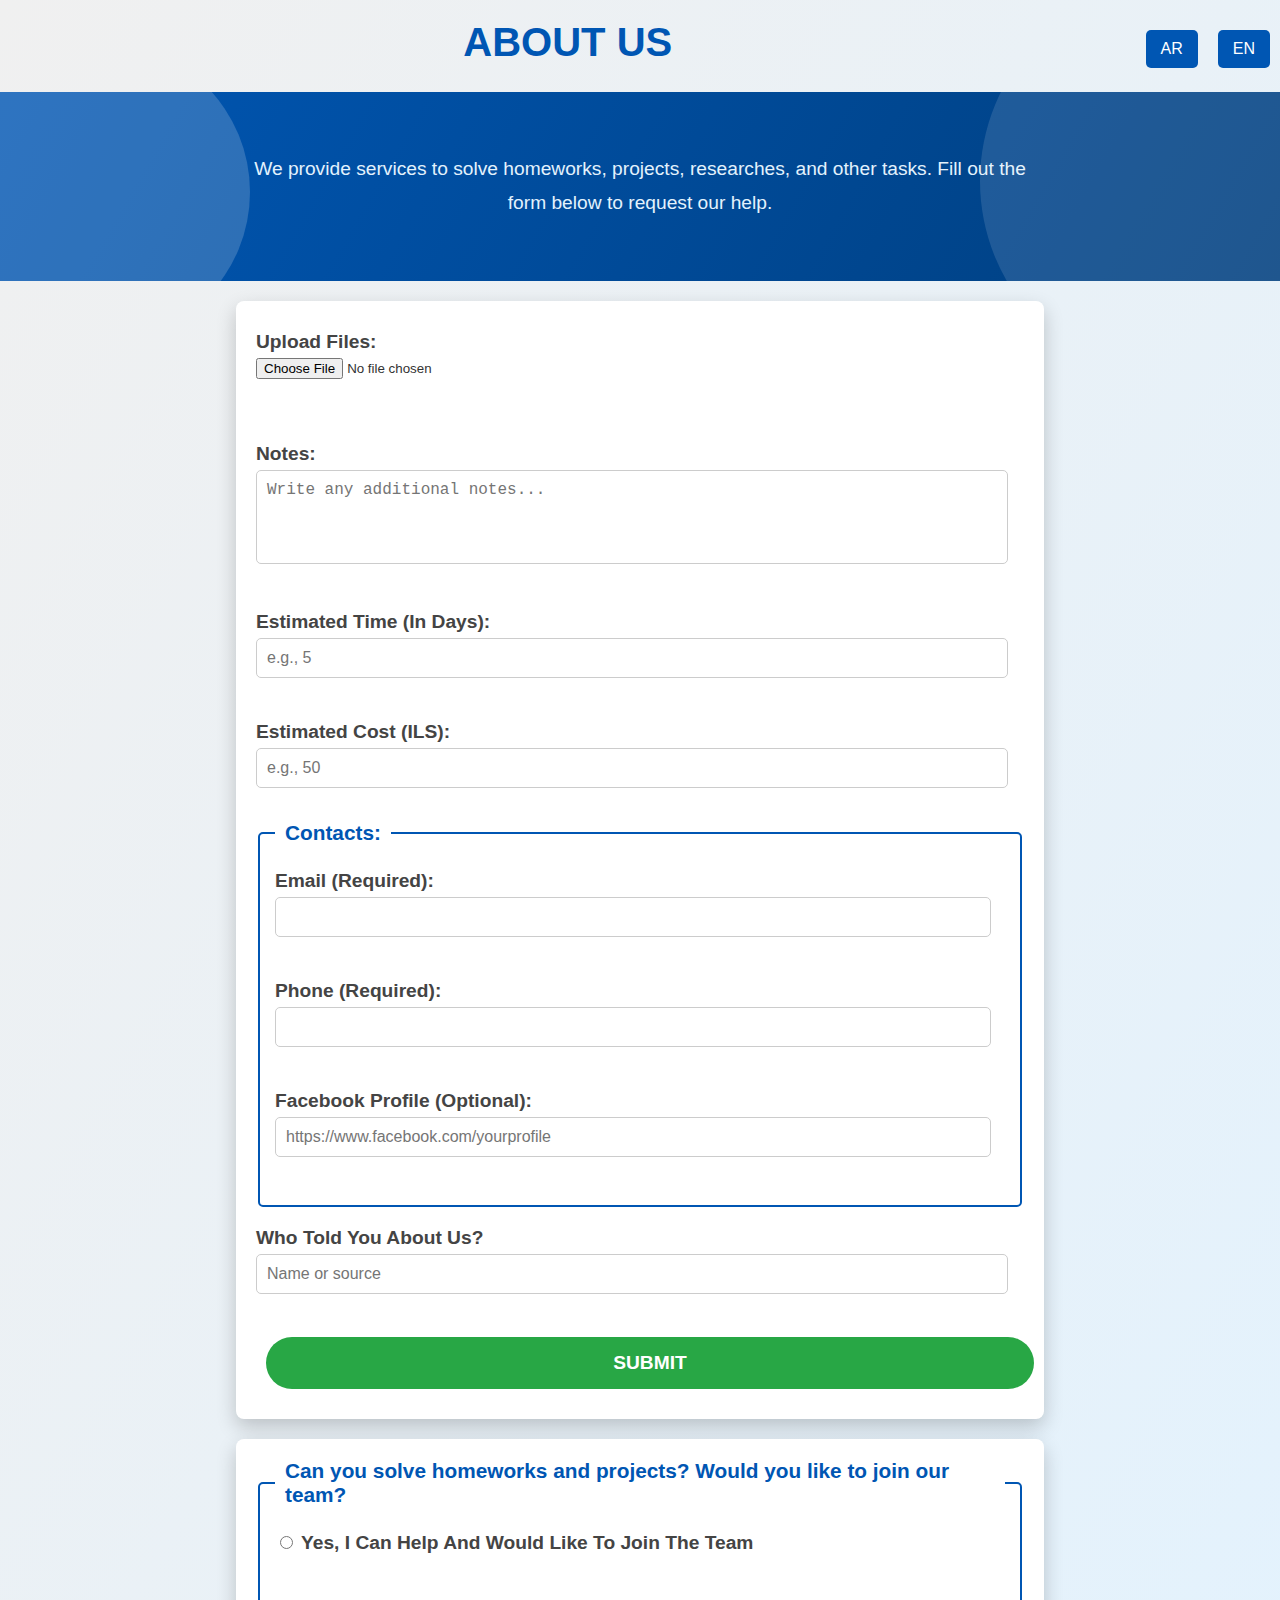
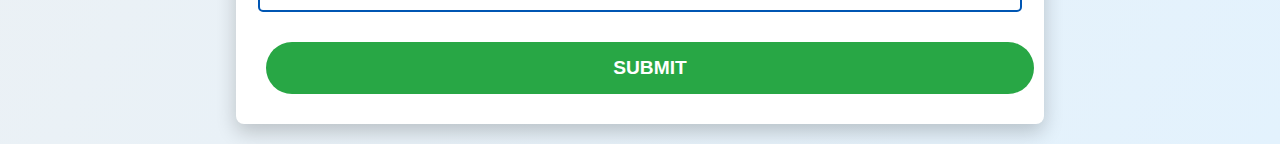
==== index.html @ 8b7a91d2 "Add files via upload" ====
<!DOCTYPE html>
<html lang="en">
<head>
    <meta charset="UTF-8">
    <meta name="viewport" content="width=device-width, initial-scale=1.0">
    <title>Services Form</title>
    <link rel="stylesheet" href="./css/main.css">
    
    <script src="./pages/main.js"></script>
</head>
<body>

<button onclick="switchLanguage('en')" style="float: right;" class="stick" title="Switch to English">EN</button>
<button onclick="switchLanguage('ar')" style="float: right;"  class="stick" title="التبديل إلى العربية">AR</button>
<!-- <button id="qrButton">QR Code</button> -->
<!-- 
<div id="qrDialog" class="dialog">
  <div class="dialog-content">
    <span id="closeBtn" class="close-btn">&times;</span>
    <h2>QR Code</h2>
    <div id="qrContainer">
        <img src="[data-uri]" alt="">
    </div>
  </div>
</div> -->

<!-- <script src="https://cdn.jsdelivr.net/npm/qrcode"></script>
<script >
    const qrButton = document.getElementById('qrButton');
    const qrDialog = document.getElementById('qrDialog');
    const closeBtn = document.getElementById('closeBtn');
    const qrContainer = document.getElementById('qrContainer');

    qrButton.addEventListener('click', () => {
      qrDialog.style.display = 'flex';
      const qrCodeData = 'https://www.example.com';
      generateQRCode(qrContainer, qrCodeData);
    });

    closeBtn.addEventListener('click', () => {
      qrDialog.style.display = 'none';
    });

    function generateQRCode(container, data) {
      container.innerHTML = '';
      QRCode.toCanvas(container, data, function (error) {
        if (error) {
          console.error(error);
        }
      });
    }
</script> -->

<h1 class="en">About Us</h1>
<h1 class="ar" style="display: none;">معلومات عنا</h1>

<section id="about-us">
    <div class="about-container">
        <p class="en">We provide services to solve homeworks, projects, researches, and other tasks. Fill out the form below to request our help.</p>
        <p class="ar" style="display: none;">نحن نقدم خدمات لحل الواجبات المنزلية والمشاريع والأبحاث والمهام الأخرى. املأ النموذج أدناه لطلب المساعدة.</p>
    </div>
</section>

<form action="/submit" method="post" enctype="multipart/form-data">
    <div id="file-upload-section">
        <label class="en" for="file">Upload Files:</label>
        <label class="ar" for="file" style="display: none;">تحميل الملفات:</label>
        <input type="file" id="file" name="file[]" required>
        <br><br>
    </div>
    <button type="button" id="add-more-files" style="display: none;">Add More Files</button>
    <br><br>

    <label class="en" for="notes">Notes:</label>
    <label class="ar" for="notes" style="display: none;">ملاحظات:</label>
    <textarea id="notes" name="notes" rows="4" cols="50" placeholder="Write any additional notes..."></textarea><br><br>

    <label class="en" for="time">Estimated Time (in days):</label>
    <label class="ar" for="time" style="display: none;">الوقت المتوقع (بالأيام):</label>
    <input type="number" class="res"  id="time" name="time" placeholder="e.g., 5" required><br><br>

    <label class="en" for="cost">Estimated Cost (ILS):</label>
    <label class="ar" for="cost" style="display: none;">التكلفة المقدرة (بالشيكل):</label>
    <input type="number"  class="res" id="cost" name="cost" placeholder="e.g., 50" required><br><br>

    <fieldset>
        <legend class="en">Contacts:</legend>
        <legend class="ar" style="display: none;">جهات الاتصال:</legend>

        <label class="en" for="email">Email (required):</label>
        <label class="ar" for="email" style="display: none;">البريد الإلكتروني (إلزامي):</label>
        <input type="email"  class="res" id="email" name="email" required><br><br>

        <label class="en" for="phone">Phone (required):</label>
        <label class="ar" for="phone" style="display: none;">رقم الهاتف (إلزامي):</label>
        <input type="tel"  class="res" id="phone" name="phone" required><br><br>

        <label class="en" for="facebook">Facebook Profile (optional):</label>
        <label class="ar" for="facebook" style="display: none;">حساب فيسبوك (اختياري):</label>
        <input type="url" id="facebook" class="res"  name="facebook" placeholder="https://www.facebook.com/yourprofile"><br><br>
    </fieldset>

    <label class="en" for="referral">Who told you about us?</label>
    <label class="ar" for="referral" style="display: none;">من أخبرك عنا؟</label>
    <input type="text" id="referral" class="res"  name="referral" placeholder="Name or source"><br><br>

    <button class="en" type="submit">Submit</button>
    <button class="ar" type="submit" style="display: none;">إرسال</button>
</form>
<form action="/servicesSite/pages/jointeam.php" method="post" enctype="multipart/form-data">
 

  <fieldset>
      <legend class="en">Can you solve homeworks and projects? Would you like to join our team?</legend>
      <legend class="ar" style="display: none;">هل يمكنك حل الواجبات المنزلية والمشاريع؟ هل ترغب في الانضمام إلى فريقنا؟</legend>

      <label class="en">
          <input type="radio" name="teamJoin" value="yes" id="joinTeamYes"> Yes, I can help and would like to join the team
      </label><br>
      <label class="ar" style="display: none;">
          <input type="radio" name="teamJoin" value="yes" id="joinTeamYes"> نعم، يمكنني المساعدة وأرغب في الانضمام إلى الفريق
      </label><br>

      


      <div id="teamQualifications" style="display: none;">
          <label class="en" for="name">Full Name:</label>
          <label class="ar" for="name" style="display: none;">الاسم الكامل:</label>
          <input type="text" id="name" name="name" placeholder="Your full name" required><br><br>

          <label class="en" for="skills">Skills/Experience:</label>
          <label class="ar" for="skills" style="display: none;">المهارات / الخبرات:</label>
          <textarea id="skills" name="skills" rows="4" cols="50" placeholder="Describe your skills or experience in solving homeworks/projects..." required></textarea><br><br>

          <label class="en" for="availability">Availability (hours per week):</label>
          <label class="ar" for="availability" style="display: none;">التوفر (ساعات في الأسبوع):</label>
          <input type="number" id="availability" name="availability" placeholder="e.g., 10 hours" required><br><br>

          <label class="en" for="portfolio">Portfolio or Work Samples (optional):</label>
          <label class="ar" for="portfolio" style="display: none;">محفظة الأعمال أو عينات العمل (اختياري):</label>
          <input type="url" id="portfolio" name="portfolio" placeholder="Link to your portfolio or work samples (if any)"><br><br>
      </div>
  </fieldset>

  <button class="en" type="submit">Submit</button>
  <button class="ar" type="submit" style="display: none;">إرسال</button>
</form>

<script>
  
  document.getElementById('joinTeamYes').addEventListener('change', function() {
      document.getElementById('teamQualifications').style.display = 'block';
  });


</script>

</body>
</html>
---- css/main.css ----
body {
    font-family: Arial, sans-serif;
    margin: 0;
    padding: 0;
    background: linear-gradient(120deg, #f0f0f0, #e3f2fd);
    color: #333;
    overflow-x: hidden;
}


h1 {
    text-align: center;
    margin-top: 20px;
    font-size: 2.5em;
    color: #0056b3;
    text-transform: uppercase;
    animation: fadeIn 1.5s ease-in-out;
}

button {
    background-color: #0056b3;
    color: #fff;
    border: none;
    padding: 10px 15px;
    margin: 10px;
    cursor: pointer;
    border-radius: 5px;
    font-size: 1rem;
    transition: all 0.3s ease-in-out;
}

button:hover {
    background-color: #003f7f;
    transform: scale(1.1);
    box-shadow: 0 4px 15px rgba(0, 0, 0, 0.3);
}


form {
    width: 60%;
    margin: 20px auto;
    background: #ffffff;
    box-shadow: 0 8px 20px rgba(0, 0, 0, 0.2);
    padding: 20px;
    border-radius: 8px;
    animation: slideIn 1s ease-in-out;
}

label {
    font-weight: bold;
    display: block;
    margin: 10px 0 5px;
    color: #444;
    font-size: 1.2rem;
    text-transform: capitalize;
}

input[type="text"],
input[type="email"],
input[type="number"],
input[type="url"],
input[type="tel"],
textarea {
    width: 100%;
    padding: 10px;
    margin-bottom: 15px;
    border: 1px solid #ccc;
    border-radius: 5px;
    font-size: 1rem;
    transition: all 0.3s ease-in-out;
}

input:focus,
textarea:focus {
    border-color: #0056b3;
    outline: none;
    box-shadow: 0 0 8px rgba(0, 86, 179, 0.5);
}

textarea {
    resize: none;
}

fieldset {
    border: 2px solid #0056b3;
    padding: 15px;
    border-radius: 5px;
    margin-bottom: 20px;
    animation: fadeIn 1.5s ease-in-out;
}

legend {
    font-weight: bold;
    font-size: 1.3rem;
    color: #0056b3;
    padding: 0 10px;
}


button[type="submit"] {
    width: 100%;
    background-color: #28a745;
    border-radius: 50px;
    padding: 15px;
    font-size: 1.2rem;
    font-weight: bold;
    text-transform: uppercase;
    transition: all 0.3s ease-in-out;
}

button[type="submit"]:hover {
    background-color: #218838;
    transform: scale(1.05);
    box-shadow: 0 4px 15px rgba(40, 167, 69, 0.3);
}


@keyframes fadeIn {
    from {
        opacity: 0;
        transform: translateY(20px);
    }
    to {
        opacity: 1;
        transform: translateY(0);
    }
}

@keyframes slideIn {
    from {
        opacity: 0;
        transform: translateX(-50%);
    }
    to {
        opacity: 1;
        transform: translateX(0);
    }
}


input:hover,
textarea:hover {
    border-color: #28a745;
    transform: scale(1.02);
}

@keyframes scrollFade {
    0% {
        transform: translateY(30px);
        opacity: 0;
    }
    100% {
        transform: translateY(0);
        opacity: 1;
    }
}

form,
h1 {
    animation: scrollFade 1.2s ease-out;
}


@media (max-width: 768px) {
    form {
        width: 90%;
    }
form textarea{
    width: 95%;
}
form .res{
    width: 95%;
}
    h1 {
        font-size: 2rem;
    }

    button {
        font-size: 0.9rem;
    }
}

#about-us {
    background: linear-gradient(120deg, #0056b3, #003f7f);
    color: #ffffff;
    padding: 60px 20px;
    text-align: center;
    position: relative;
    overflow: hidden;
}

.about-container {
    max-width: 800px;
    margin: 0 auto;
    animation: fadeIn 1.5s ease-in-out;
}

#about-us h1 {
    font-size: 3rem;
    margin-bottom: 20px;
    font-weight: bold;
    text-transform: uppercase;
    letter-spacing: 2px;
    color: #ffffff;
    text-shadow: 0 4px 10px rgba(0, 0, 0, 0.4);
    animation: slideIn 1s ease-in-out;
}

#about-us p {
    font-size: 1.2rem;
    line-height: 1.8;
    margin: 0 auto;
    color: #e3f2fd;
    animation: fadeInUp 1.2s ease-in-out;
}


#about-us::before,
#about-us::after {
    content: '';
    position: absolute;
    border-radius: 50%;
    z-index: 0;
    opacity: 0.6;
}

#about-us::before {
    width: 300px;
    height: 300px;
    background: rgba(255, 255, 255, 0.3);
    top: -50px;
    left: -50px;
}

#about-us::after {
    width: 400px;
    height: 400px;
    background: rgba(255, 255, 255, 0.2);
    bottom: -100px;
    right: -100px;
}

@keyframes fadeIn {
    from {
        opacity: 0;
        transform: scale(0.5) translateY(20px);
    }
    to {
        opacity: 1;
        transform: scale(1) translateY(0);
    }
}
@keyframes fadeIn {
    0% {
        opacity: 0;
        transform: scale(0.4) rotate(-20deg) translateY(30px);
    }
    25% {
        opacity: 0.4;
        transform: scale(0.6) rotate(0deg) translateY(20px);
    }
    50% {
        opacity: 0.6;
        transform: scale(0.8) rotate(10deg) translateY(10px);
    }
    75% {
        opacity: 0.8;
        transform: scale(1) rotate(-5deg) translateY(5px);
    }
    100% {
        opacity: 1;
        transform: scale(1) rotate(0deg) translateY(0);
    }
}

form .res{
    width: 95%;
}
form textarea{
    width: 95%;
}

.stick {
    position: sticky;
    top: 0;
    z-index: 1000;

}

.stick:hover {
    background-color: #003f7f;
    transform: scale(1.1);
    box-shadow: 0 4px 15px rgba(0, 0, 0, 0.3);
}

.stick[style="float: right;"] {
    float: right;
}

.stick[onclick="switchLanguage('en')"] {
    top: 10px;
    left: 10px;
}

.stick[onclick="switchLanguage('ar')"] {
    top: 10px;
    right: 10px;
}

#qrContainer img {
    width: 100%;
    height: auto;
  }
          .dialog {
              display: none;
              position: fixed;
              z-index: 1000;
              left: 0;
              top: 0;
              width: 100%;
              height: 100%;
              background-color: rgba(0, 0, 0, 0.8);
              justify-content: center;
              align-items: center;
              flex-direction: column;
              text-align: center;
          }
  
          .dialog-content {
              background-color: white;
              padding: 20px;
              border-radius: 10px;
              box-shadow: 0 0 20px rgba(0, 0, 0, 0.3);
          }
  
          .close-btn {
              padding: 10px 20px;
              font-size: 16px;
              cursor: pointer;
              margin-top: 20px;
              border: none;
              background-color: #007bff;
              color: white;
              border-radius: 5px;
          }
  
          #qrContainer {
              margin-top: 20px;
          }
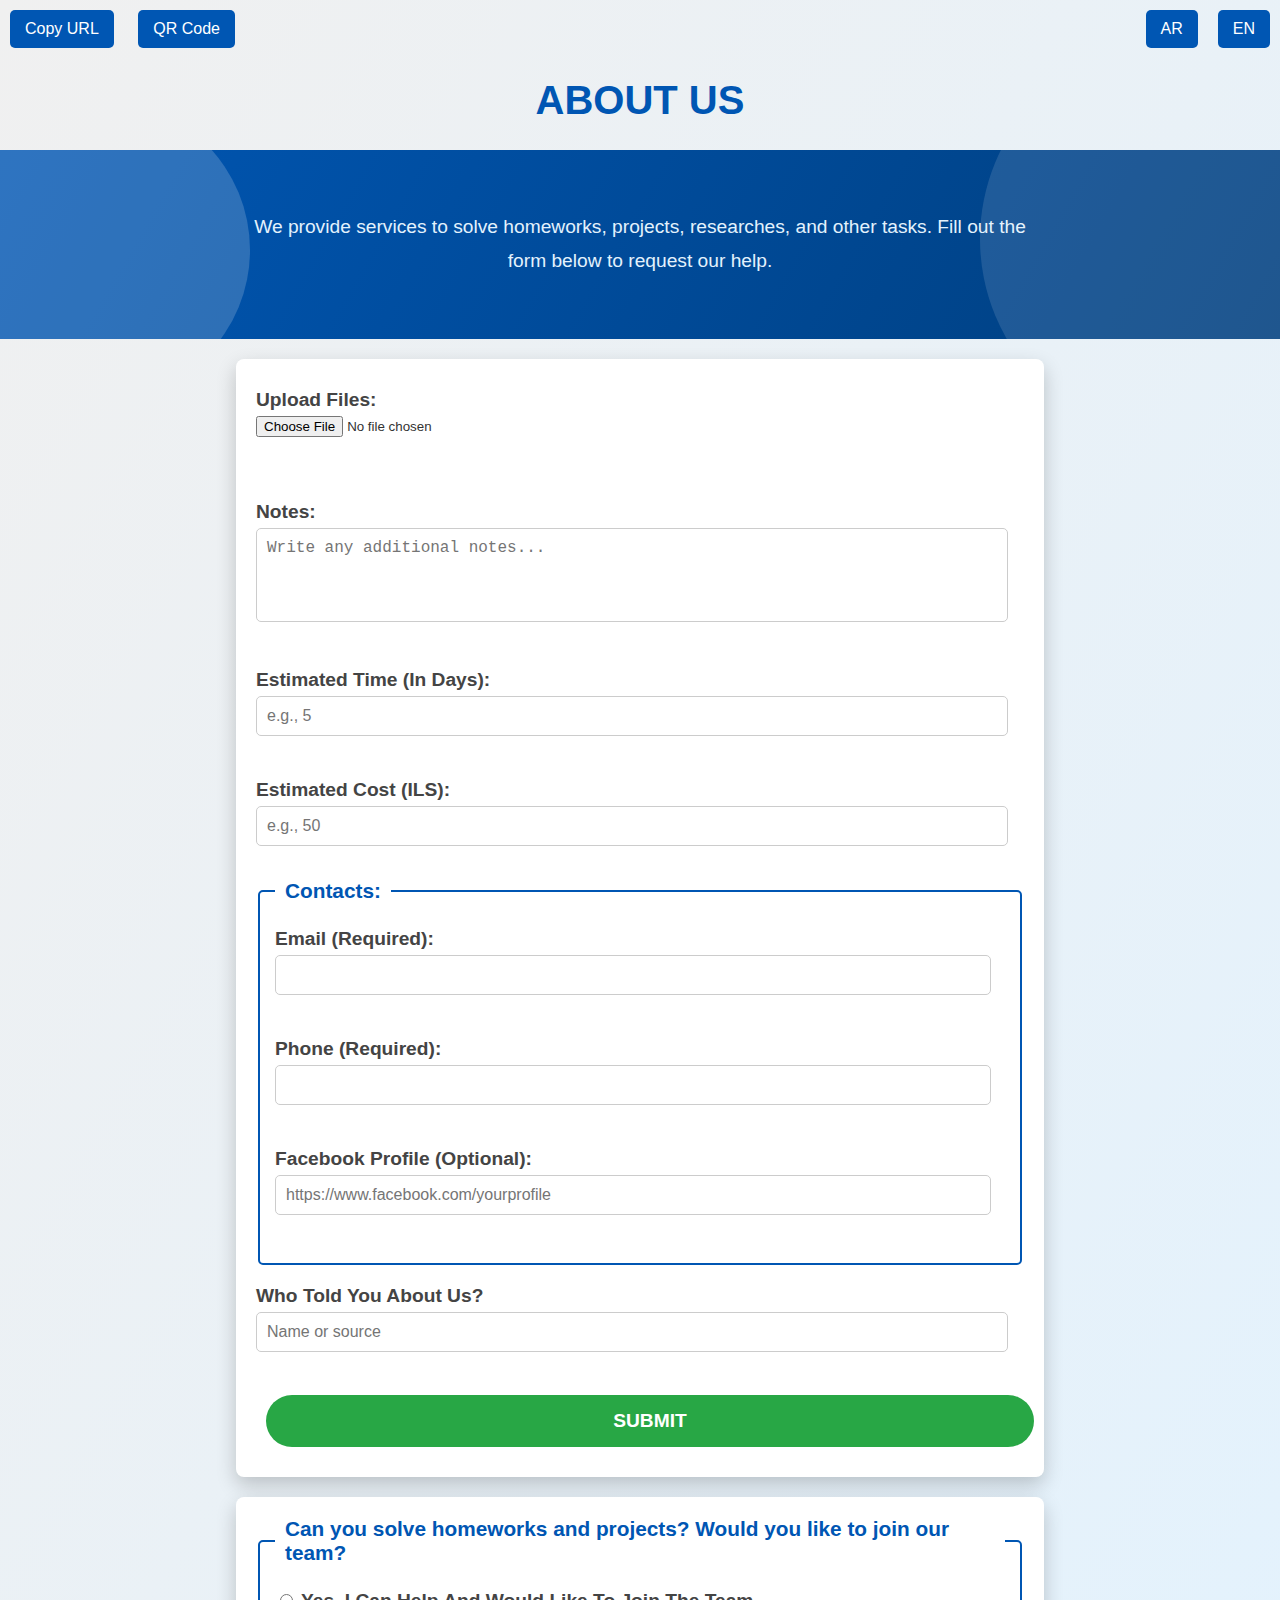
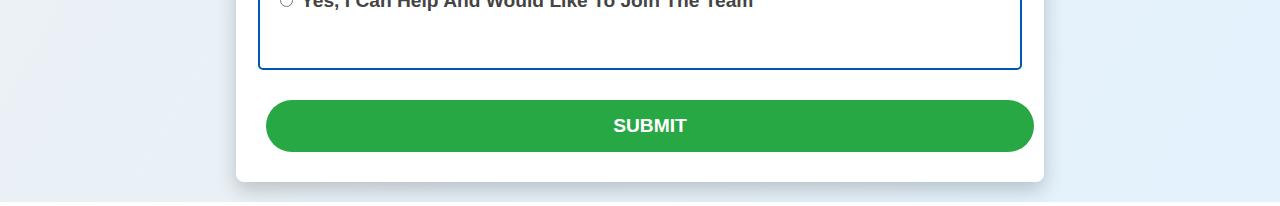
==== commit c76b5c09: "addqr" ====
--- a/index.html
+++ b/index.html
@@ -9,47 +9,49 @@
     <script src="./pages/main.js"></script>
 </head>
 <body>
-
+ 
+  <button id="copyButton">Copy URL</button>
+  <script>
+    const copyButton = document.getElementById('copyButton');
+    copyButton.addEventListener('click', function() {
+        const urlToCopy = 'https://worker195.github.io/Taskify/';
+        navigator.clipboard.writeText(urlToCopy).then(function() {
+            
+        }).catch(function(error) {
+           
+        });
+    });
+</script>
 <button onclick="switchLanguage('en')" style="float: right;" class="stick" title="Switch to English">EN</button>
 <button onclick="switchLanguage('ar')" style="float: right;"  class="stick" title="التبديل إلى العربية">AR</button>
-<!-- <button id="qrButton">QR Code</button> -->
-<!-- 
+
+<button id="qrButton">QR Code</button>
+
 <div id="qrDialog" class="dialog">
-  <div class="dialog-content">
-    <span id="closeBtn" class="close-btn">&times;</span>
-    <h2>QR Code</h2>
-    <div id="qrContainer">
-        <img src="[data-uri]" alt="">
+    <div class="dialog-content">
+        <span id="closeBtn" class="close-btn">&times;</span>
+        <h2>QR Code</h2>
+        <div id="qrContainer">
+         
+            <img src="pages/qrimage.png" alt="Image" id="dialogImage" style="max-width: 100%; height: auto;">
+        </div>
     </div>
-  </div>
-</div> -->
+</div>
 
-<!-- <script src="https://cdn.jsdelivr.net/npm/qrcode"></script>
-<script >
+<script>
     const qrButton = document.getElementById('qrButton');
     const qrDialog = document.getElementById('qrDialog');
     const closeBtn = document.getElementById('closeBtn');
-    const qrContainer = document.getElementById('qrContainer');
 
     qrButton.addEventListener('click', () => {
-      qrDialog.style.display = 'flex';
-      const qrCodeData = 'https://www.example.com';
-      generateQRCode(qrContainer, qrCodeData);
+        qrDialog.style.display = 'flex';
     });
 
     closeBtn.addEventListener('click', () => {
-      qrDialog.style.display = 'none';
+        qrDialog.style.display = 'none';
     });
+</script>
 
-    function generateQRCode(container, data) {
-      container.innerHTML = '';
-      QRCode.toCanvas(container, data, function (error) {
-        if (error) {
-          console.error(error);
-        }
-      });
-    }
-</script> -->
 
 <h1 class="en">About Us</h1>
 <h1 class="ar" style="display: none;">معلومات عنا</h1>
--- a/css/main.css
+++ b/css/main.css
@@ -347,4 +347,31 @@
   
           #qrContainer {
               margin-top: 20px;
-          }+          }
+
+
+           #qrDialog {
+            display: none;
+            position: fixed;
+            top: 0;
+            left: 0;
+            width: 100%;
+            height: 100%;
+            background-color: rgba(0, 0, 0, 0.5);
+            justify-content: center;
+            align-items: center;
+        }
+        .dialog-content {
+            background-color: white;
+            padding: 20px;
+            text-align: center;
+            border-radius: 10px;
+            width: 300px;
+        }
+        .close-btn {
+            position: absolute;
+            top: 10px;
+            right: 10px;
+            font-size: 20px;
+            cursor: pointer;
+        }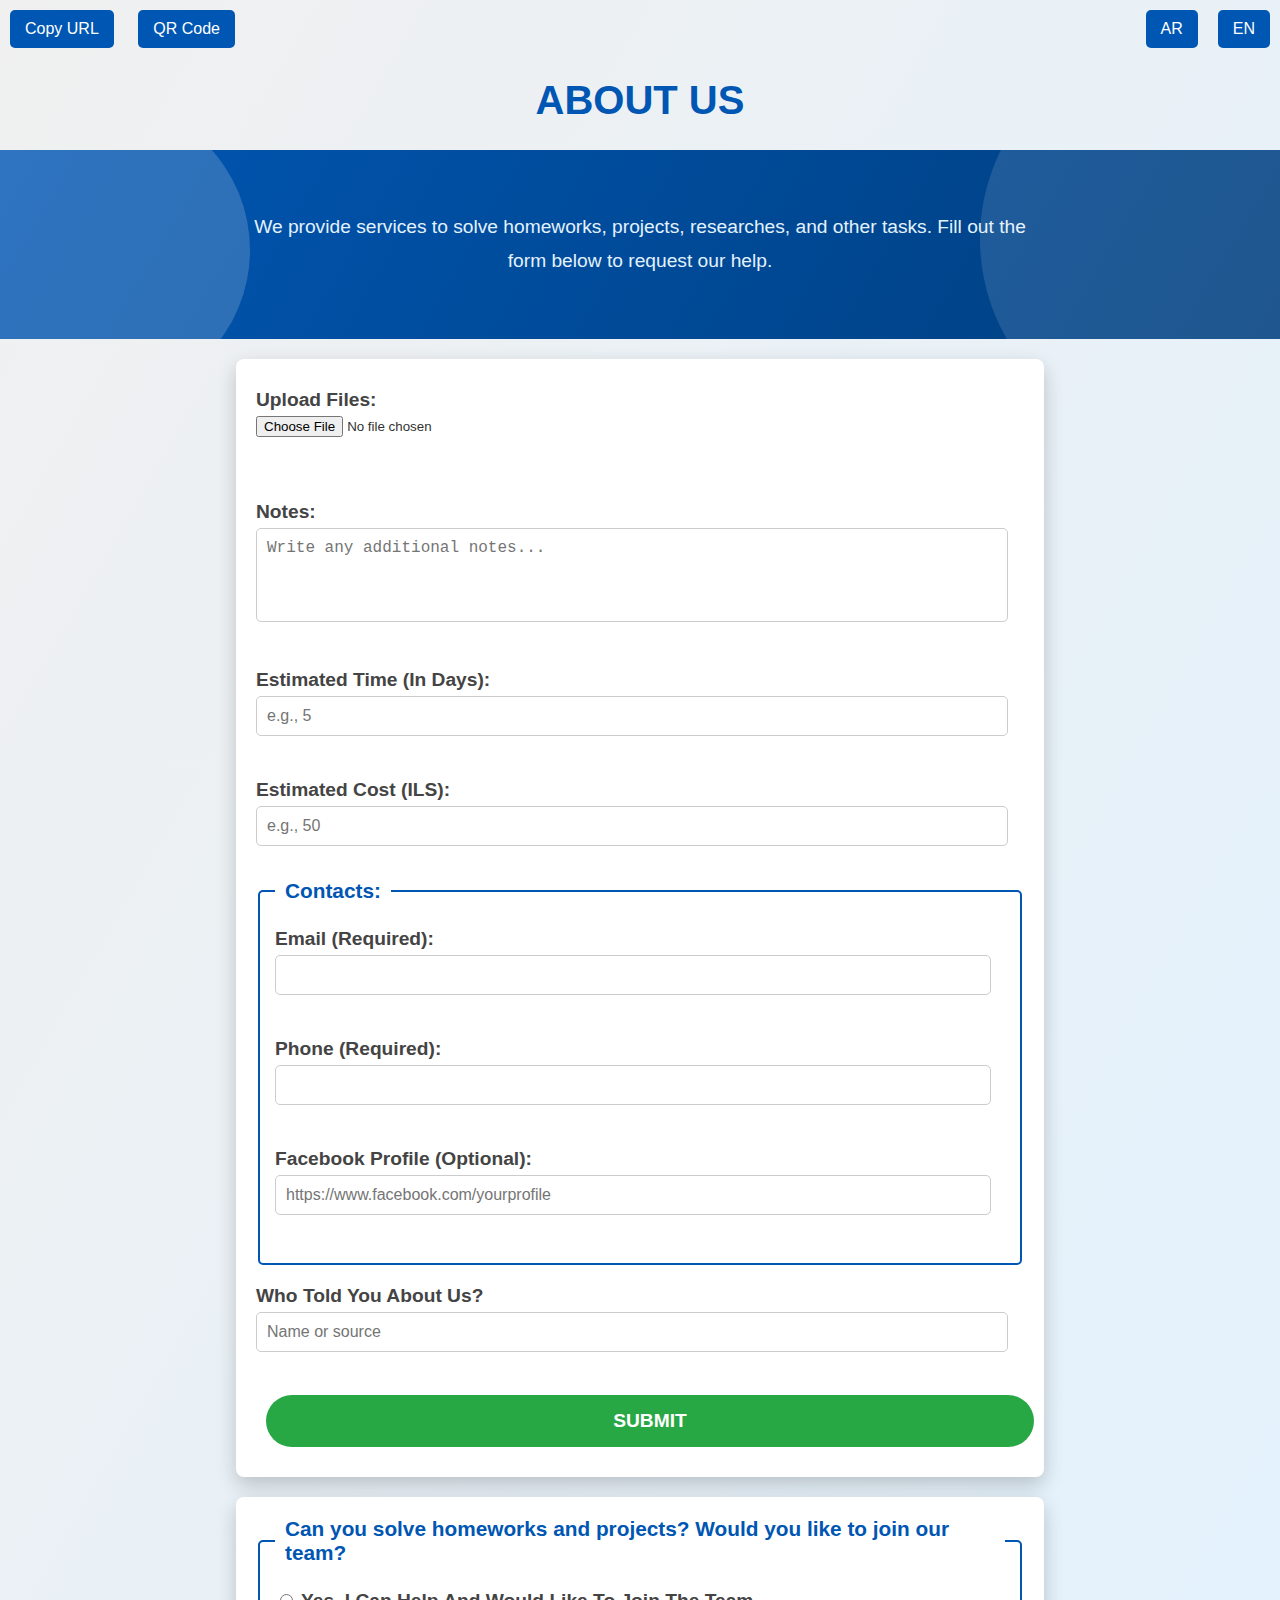
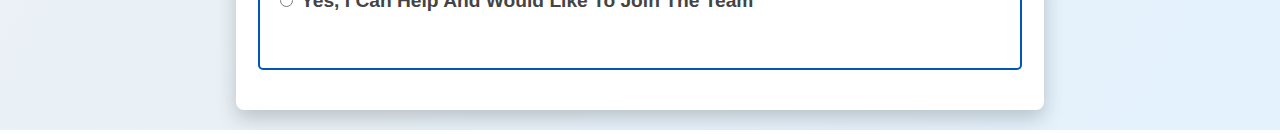
==== commit 7cb1e7a1: "add contact section" ====
--- a/index.html
+++ b/index.html
@@ -109,7 +109,7 @@
     <button class="en" type="submit">Submit</button>
     <button class="ar" type="submit" style="display: none;">إرسال</button>
 </form>
-<form action="/servicesSite/pages/jointeam.php" method="post" enctype="multipart/form-data">
+<form action="" method="post" enctype="multipart/form-data">
  
 
   <fieldset>
@@ -142,11 +142,70 @@
           <label class="en" for="portfolio">Portfolio or Work Samples (optional):</label>
           <label class="ar" for="portfolio" style="display: none;">محفظة الأعمال أو عينات العمل (اختياري):</label>
           <input type="url" id="portfolio" name="portfolio" placeholder="Link to your portfolio or work samples (if any)"><br><br>
+
+
+          <label class="en" for="contact">Contacts :</label>
+          <label class="ar" for="contact" style="display: none;">جهات الاتصال ::</label>
+          <div id="contactOptions">
+            <label for="phone2">
+                <input type="checkbox" name="contact" id="phone2" value="phone"> Phone
+            </label>
+            <input type="text" id="phoneValue" style="display: none;" placeholder="Enter your phone number">
+        
+            <label for="email2">
+                <input type="checkbox" name="contact" id="email2" value="email"> Email
+            </label>
+            <input type="text" id="emailValue" style="display: none;" placeholder="Enter your email">
+        
+            <label for="facebook2">
+                <input type="checkbox" name="contact" id="facebook2" value="facebook"> Facebook
+            </label>
+            <input type="text" id="facebookValue" style="display: none;" placeholder="Enter your Facebook profile">
+        </div>
+        <button class="en" type="submit" id="submitButton">Submit</button>
+        <button class="ar" type="submit" style="display: none;" id="submitButton">إرسال</button>
+        <script>
+          const contactOptions = document.querySelectorAll('input[name="contact"]');
+          const phoneInput = document.getElementById('phoneValue');
+          const emailInput = document.getElementById('emailValue');
+          const facebookInput = document.getElementById('facebookValue');
+          const submitButton = document.getElementById('submitButton');
+      
+          contactOptions.forEach(option => {
+              option.addEventListener('change', () => {
+                  toggleInput(option);
+              });
+          });
+      
+          function toggleInput(option) {
+           
+      
+              if (option.value === 'phone') {
+                  phoneInput.style.display = phoneInput.style.display == 'inline-block'?'none':'inline-block';
+              } else if (option.value === 'email') {
+                emailInput.style.display = emailInput.style.display == 'inline-block'?'none':'inline-block';
+              } else if (option.value === 'facebook') {
+                facebookInput.style.display = facebookInput.style.display == 'inline-block'?'none':'inline-block';
+              }
+          }
+      
+          submitButton.addEventListener('click', () => {
+              if (phoneInput.style.display === 'inline-block' && phoneInput.value !== '') {
+                  
+              } else if (emailInput.style.display === 'inline-block' && emailInput.value !== '') {
+                 
+              } else if (facebookInput.style.display === 'inline-block' && facebookInput.value !== '') {
+                
+              } else {
+                  alert('Please fill out one contact field');
+              }
+          });
+      </script>
+      
       </div>
   </fieldset>
 
-  <button class="en" type="submit">Submit</button>
-  <button class="ar" type="submit" style="display: none;">إرسال</button>
+
 </form>
 
 <script>
